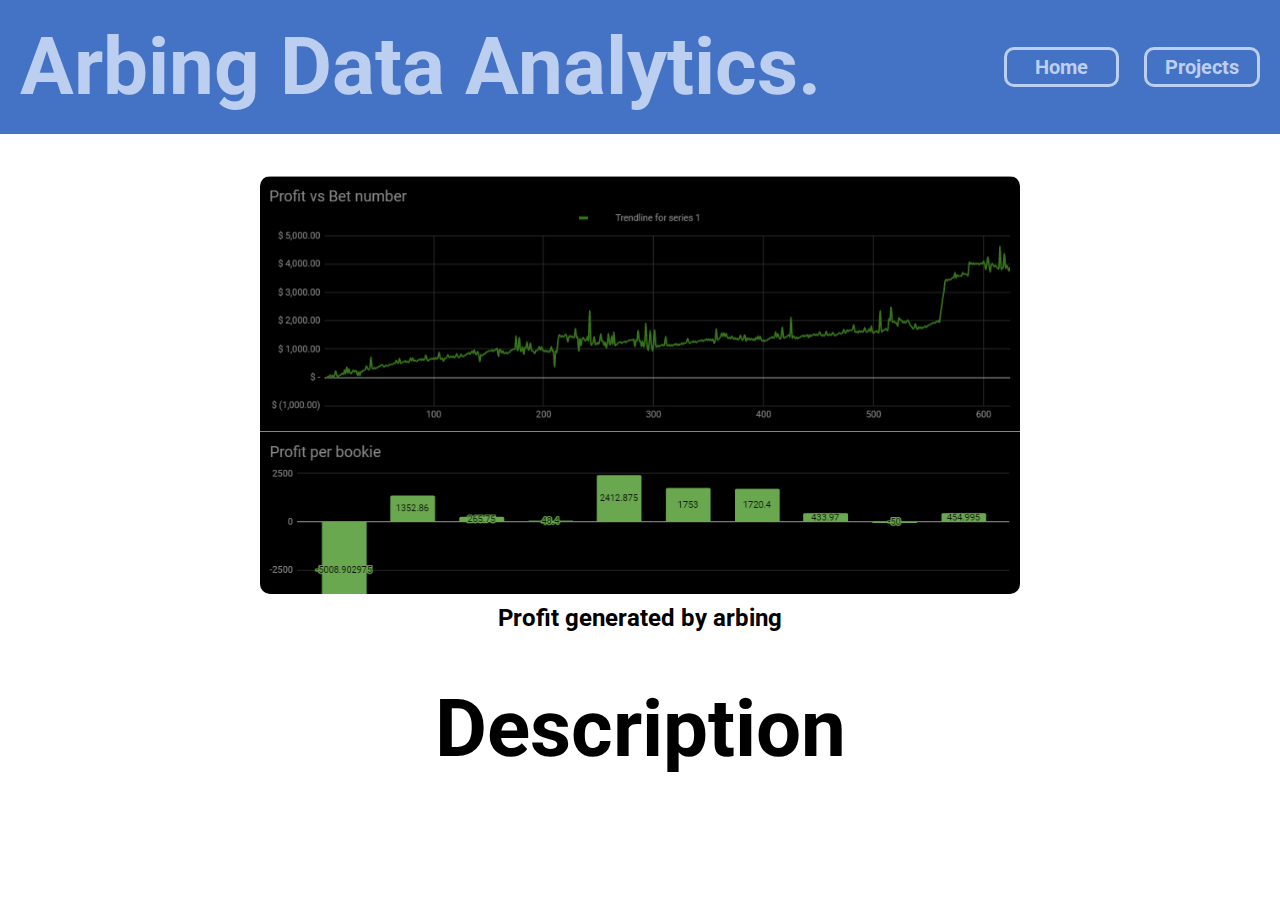
==== arbing.html @ 11f32ad9 "Addedarbing" ====
<!DOCTYPE html>
<html>

<head>
    <meta charset="UFT-8">
    <meta name="viewport" content="width=device-width, initial-scale=1">
    <title>Edward Marozzi's Portfolio</title>
    <link href="css/index.css" rel="stylesheet" type="text/css">
    <link href="css/projects.css" rel="stylesheet" type="text/css">
</head>



<body>
    <section class="projectshero">
        <!-- Nav bar -->
        <div class="othernav">

            <ul>
                <li id="titleli">            
                    <h1 class="pagetitle">
                        Arbing Data Analytics.
                    </h1>
                </li>
                <li id="homeli"><a href="index.html">Home</a></li>
                <li id = "projectsli"><a href="/index.html#homemyprojects">Projects</a></li>
            </ul>
        </div>



    </section>


    <section class=projectcontent>
        <div class="mainprojimg">
            <img style="object-position: top;" width="500px" 
            alt="Pointsbet Data Chart" 
            src="img//arbing-analytics/profit.png">
            <p>Profit generated by arbing</p>
        </div>
        <h1>Description</h1>

        

        
        

       




    </section>

    <section class="gallery">

    </section>

</body>

</html>
---- css/index.css ----
@import url("https://fonts.googleapis.com/css2?family=Roboto:wght@100&display=swap");
* {
    margin: 0;
    padding: 0;
    box-sizing: border-box;
    font-family: "Roboto";
    font-weight: bold;
}

html,
body {
    min-height: 100vh;
}


/* Used to debug layout can remove at end */

body section {
    background-color: green;
    padding: 2rem;
}

h1 {
    font-size: 5rem;
}

span,
p {
    font-size: 1.5rem;
}

a {
    text-decoration: none;
}

.boxshadow  {
    box-shadow: 5px 10px 8px #888888;
}


/* Navigation links */

#nav a {
    color: rgb(68, 114, 196);
    padding: 5px;
    border-radius: 10px;
    border-style: solid;
}

#homehero {
    padding: 0;
}


/* Home hero grid positioning */

#homeherogrid {
    width: 100%;
    background-color: rgb(68, 114, 196);
    min-height: 100vh;
    padding: 0%;
    display: grid;
    grid-template-columns: 1fr 1fr 1fr 1fr;
    grid-template-rows: 1fr 1fr 1fr 1fr;
    grid-template-areas: "splitone splitone splittwo splittwo" "splitone splitone splittwo splittwo" "splitone splitone splittwo splittwo" "splitone splitone splittwo splittwo";
}


/* Nav bar grid positioning */

#nav {
    grid-row-start: 1;
    grid-row-end: 2;
    grid-column-start: 3;
    grid-column-end: 5;
    z-index: 1;
    padding-top: 5px;
    padding-bottom: 5px;
}


/* Nav bar list items */

#nav ul {
    display: flex;
    flex-direction: row;
    list-style-type: none;
    padding: 15px;
    justify-content: flex-end;
    gap: 25px;
    color: rgb(68, 114, 196);
    font-size: 2rem;
    text-decoration: none;
}


/* home split screen */

#splitone {
    grid-area: splitone;
    padding: 60px;
}

#splittwo {
    background-color: #bdcff0;
    grid-area: splittwo;
    position: relative;
}


/* Portrait image container */

#portimg {
    grid-row-start: 2;
    grid-row-end: 4;
    grid-column-start: 2;
    grid-column-end: 4;
    z-index: 1;
    width: 100%;
    height: 100%;
    display: flex;
    justify-content: center;
    align-items: center;
}


/* Actual image */

#portimg>img {
    border-radius: 5%;
    width: 350px;
    height: 350px;
    transform: scale(1.5);
    
}


/* Split color before aspect invert */

#splitone>h1 {
    color: #bdcff0;
}

#splittwo>h1 {
    text-align: right;
    position: absolute;
    bottom: 60px;
    right: 60px;
    color: rgb(68, 114, 196);
}


/* Aspect ratio invert */

@media (max-aspect-ratio: 1/1) {
    #homeherogrid {
        grid-template-columns: 1fr 1fr 1fr 1fr;
        grid-template-areas: "splitone splitone splitone splitone" "splitone splitone splitone splitone" "splittwo splittwo splittwo splittwo" "splittwo splittwo splittwo splittwo";
    }
    #nav a {
        color: #bdcff0;
        font-size: 1.25rem;
    }
}


/* Section */

#aboutme {
    min-height: 50vh;
    display: flex;
    background-color: white;
}

#aboutme .icons img {
    width: 50px;
}

#aboutme>div {
    max-width: 75%;
    height: 100%;
    margin: auto;
    display: flex;
    flex-direction: column;
    justify-content: center;
    align-items: center;
    text-align: center;
    gap: 30px;
}

#aboutme>div>div {
    min-width: 75%;
    display: flex;
    justify-content: space-evenly;
}


/* Projects */

#homemyprojects {
    background-color: #bdcff0;
}

#homemyprojects h1 {
    color: rgb(68, 114, 196);
}


/* Grid */

#homemyprojects>div {
    margin: auto;
    text-align: center;
    display: grid;
    grid-gap: 50px;
    max-width: 75%;
    grid-template-columns: 1fr 1fr 1fr;
    grid-template-areas: "homemyprojects homemyprojects homemyprojects" "project1 project2 project3" "project4 project5 project6";
    color: white;
    justify-content: center;
}


/* Image Tile */

#homemyprojects>div>div>a {
    display: flex;
    flex-direction: column;
    justify-content: center;
    align-content: center;
    gap: 10px;
    color: rgb(68, 114, 196);
    font-size: 1rem;
}


/* Image links */

#homemyprojects a {
    margin: auto;
    text-decoration: none;
    color: white;
}

#homemyprojects img {
    border-radius: 5%;
    width: 300px;
    height: 300px;
}


/* Medium size screens */

@media only screen and (max-width: 1400px) {
    #homemyprojects>div {
        grid-template-columns: 1fr 1fr;
        grid-template-areas: "homemyprojects homemyprojects" "project1 project2" "project3 project4" "project5 project6";
    }
    #homemyprojects img {
        max-width: 250px;
        max-height: 250px;
    }
    #portimg img {
        width: 300px;
        height: 300px;
    }
}


/* Small screen size */

@media only screen and (max-width: 800px) {
    h1 {
        font-size: 2.5rem;
    }

    p {
        font-size: 1.25rem;
    }
    #homemyprojects>div {
        grid-template-columns: 1fr;
        grid-template-areas: "homemyprojects" "project1" "project2" "project3" "project4" "project5";
    }

    
    #portimg img {
        width: 200px;
        height: 200px;
    }


    #nav ul {
        font-size: 1.5rem;
    }
}

#homemyprojects>div>div {
    display: flex;
    flex-direction: column;
    margin: auto;
}

#homemyprojects>div>div>span {
    padding: 10px;
}

#homemyprojects>div>h1 {
    grid-area: homemyprojects;
    padding: 20px;
}

#seeall {
    margin: auto;
    grid-area: seeall;
}

#project1 {
    grid-area: project1;
}

#project2 {
    grid-area: project2;
}

#project3 {
    grid-area: project3;
}

#project4 {
    grid-area: project4;
}

#project5 {
    grid-area: project5;
}
---- css/projects.css ----
.projectshero {
        background-color: rgb(68, 114, 196);
        padding: 5px;
        
    }
    /* Nav bar list items */
    
    .othernav ul {
        display: grid;
        grid-template-areas : "title title title title title title title homeli projectsli";
        grid-template-rows: 1fr;
        grid-template-columns: 1fr 1fr 1fr 1fr 1fr 1fr 1fr 1fr 1fr;
        list-style-type: none;
        padding: 15px;
        justify-content: center;
        align-items: center;
       
        gap: 25px;
        color: rgb(68, 114, 196);
        font-size: 2rem;
        text-decoration: none;
        


    }

    @media screen and (max-width: 800px) {
        .othernav ul {
            grid-template-areas : "title title" "homeli projectsli";
            grid-template-rows: 1fr 1fr;
            grid-template-columns: 1fr 1fr;
        }
    }

    #titleli {
        
     
        grid-area: title;
    }
    
    #homeli {
      
        grid-area: homeli;
    }

    #projectsli {

        grid-area: projectsli;
    }

    .othernav a {

        display: flex;
        align-items: center;
        justify-content: center;

    
        padding: 5px;
        border-radius: 10px;
        border-style: solid;
        color: #bdcff0;
        font-size: 1.25rem;
    }
    
    .pagetitle {
        grid-area: title;
        color: #bdcff0;
        text-align:left;
    }
    
    #projectgrid {
        background-color: white;
        gap: 25px;
        display: grid;
        grid-template-rows: 1fr 1fr;
        grid-template-columns: 1fr 1fr 1fr;
    }
    
    #projectgrid>div {
        display: flex;
        justify-content: center;
        padding: 10px;
    }
    
    #projectgrid>div>a {
        display: flex;
        flex-direction: column;
        text-align: center;
        gap: 10px;
        color: rgb(68, 114, 196);
        ;
    }
    
    #projectgrid img {
        border-radius: 5%;
        width: 300px;
        height: 300px;
    }
    
    @media screen and (max-width: 1400px) {
        #projectgrid {
            grid-template-rows: 1fr 1fr 1fr;
            grid-template-columns: 1fr 1fr;
            min-height: 100vh;
        }
    }
    
    @media screen and (max-width: 800px) {
        #projectgrid {
            grid-template-rows: 1fr 1fr 1fr 1fr 1fr;
            grid-template-columns: 1fr;
            min-height: 100vh;
        }
        #projectgrid img {
            border-radius: 5%;
            width: 200px;
            height: 200px;
        }
    }


    .projectcontent {

        background-color: white;
        display: flex;
        flex-direction: column;
        justify-content: center;
        align-items: center;
        max-width: 75%;
        margin:auto;
        gap: 50px;
    }

    .projectcontent >h1{
        text-align: center;
    }

    .mainprojimg    {
        display: flex;
        flex-direction: column;
        justify-content: center;
        align-items: center;
    }

    .mainprojimg>img   {
       
        border-radius: 20px;
        padding: 10px;
        width: 1300px;
        height: 731px;
        object-fit: cover;
        
    }

    .mainprojimg > p    {
        text-align: center;
    }

    video, iframe  {
        border: none;
        width: 1024px;
        height: 504px;        
    }

    .minorprojimg   {
        border-radius: 5%;
        padding: 10px;
        width: 512px;
        height: 512px;

    }

    .gallery .minorprojimg:hover{
        transform: scale(1.5);
    }



    @media screen and (max-width: 1400px)    {

        video, iframe  {

            width: 512px;
            height: 288px;        
        }

        .mainprojimg >img  {

            height: 438px;
            width: 780px;
            
     
        }

        .minorprojimg   {
            border-radius: 5%;
            padding: 10px;
            width: 384px;
            height: 384px;
        
    
        }

    }

    @media screen and (max-width: 800px)    {
        video, iframe  {

            width: 256px;
            height: 144px;        
        }

        .mainprojimg >img  {

            width: 80vw;
            height: 45vw;
            border-radius: 15px;
         
     
        }

        .minorprojimg   {
            border-radius: 5%;
            padding: 10px;
            width: 256px;
            height: 256px;
    
        }

        .figs{
            flex-direction: column;
        }
        
    }

    .gallery    {
        background: white;
        text-align: center;
        display: grid;
        grid-template: auto;

    }


    .figs {

        display: flex;
        justify-content: center;
        align-items: center ;

    }
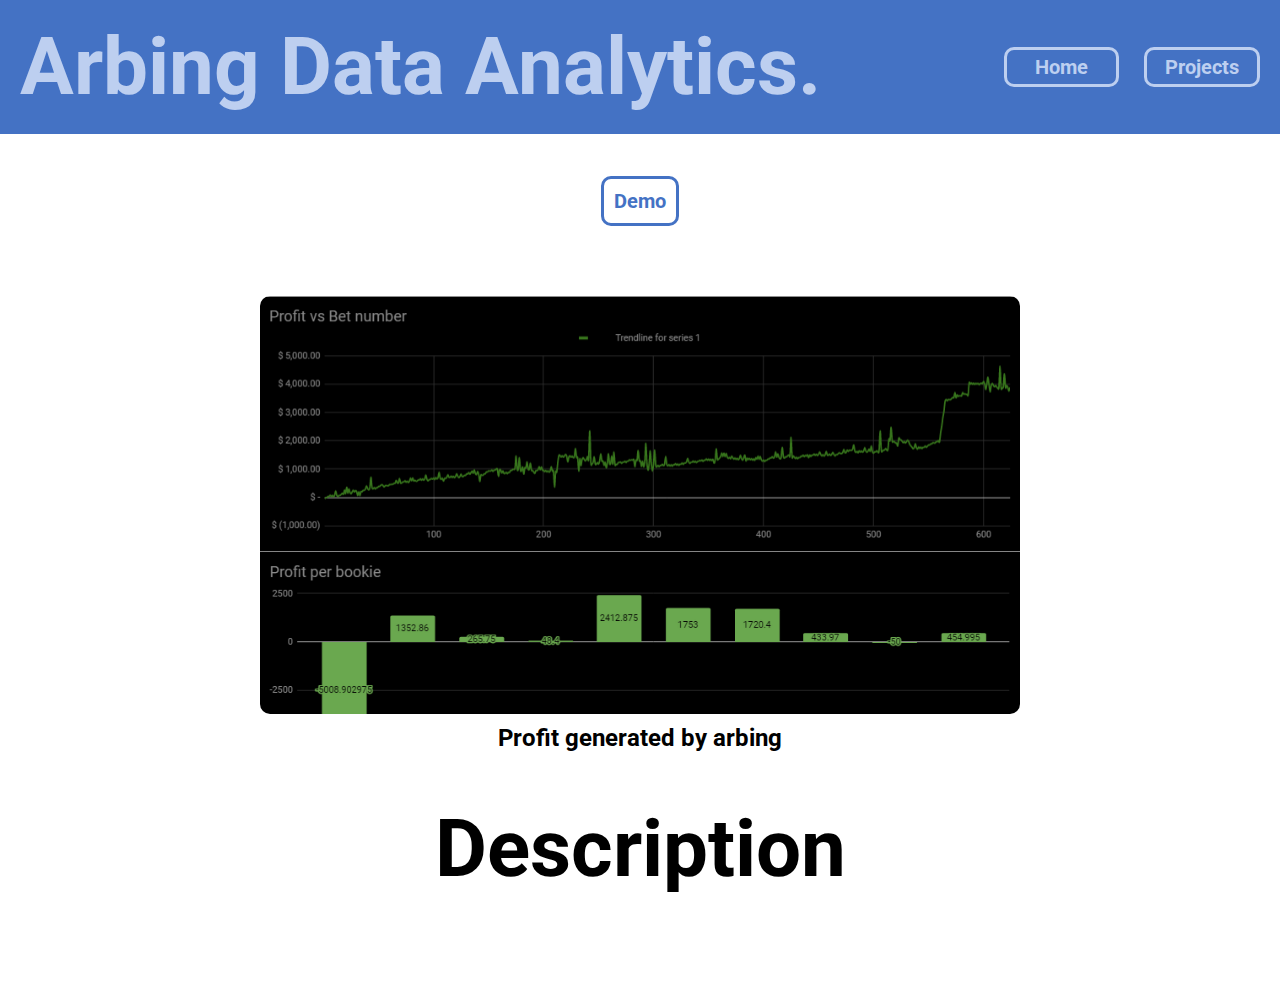
==== commit 6b7d3470: "fixed links" ====
--- a/arbing.html
+++ b/arbing.html
@@ -27,12 +27,19 @@
             </ul>
         </div>
 
-
-
     </section>
 
 
     <section class=projectcontent>
+
+        
+        <div class="codedemo">
+
+            <a href = "https://docs.google.com/spreadsheets/d/11uBmdi7L4_9NcyOsl-J4ufHKLPA7ZS7FWJ8p4vmBZY4/edit?usp=sharing">
+                <h2 class="demo">Demo</h1>
+            </a>
+        </div>
+        
         <div class="mainprojimg">
             <img style="object-position: top;" width="500px" 
             alt="Pointsbet Data Chart" 
--- a/css/index.css
+++ b/css/index.css
@@ -62,7 +62,11 @@
     display: grid;
     grid-template-columns: 1fr 1fr 1fr 1fr;
     grid-template-rows: 1fr 1fr 1fr 1fr;
-    grid-template-areas: "splitone splitone splittwo splittwo" "splitone splitone splittwo splittwo" "splitone splitone splittwo splittwo" "splitone splitone splittwo splittwo";
+    grid-template-areas: 
+    "splitone splitone splittwo splittwo" 
+    "splitone splitone splittwo splittwo"
+     "splitone splitone splittwo splittwo" 
+     "splitone splitone splittwo splittwo";
 }
 
 
@@ -155,7 +159,10 @@
 @media (max-aspect-ratio: 1/1) {
     #homeherogrid {
         grid-template-columns: 1fr 1fr 1fr 1fr;
-        grid-template-areas: "splitone splitone splitone splitone" "splitone splitone splitone splitone" "splittwo splittwo splittwo splittwo" "splittwo splittwo splittwo splittwo";
+        grid-template-areas: "splitone splitone splitone splitone" 
+        "splitone splitone splitone splitone" 
+        "splittwo splittwo splittwo splittwo" 
+        "splittwo splittwo splittwo splittwo";
     }
     #nav a {
         color: #bdcff0;
@@ -215,7 +222,10 @@
     grid-gap: 50px;
     max-width: 75%;
     grid-template-columns: 1fr 1fr 1fr;
-    grid-template-areas: "homemyprojects homemyprojects homemyprojects" "project1 project2 project3" "project4 project5 project6";
+    grid-template-areas: 
+    "homemyprojects homemyprojects homemyprojects" 
+    "project1 project2 project3" 
+    "project4 project5 project6";
     color: white;
     justify-content: center;
 }
@@ -254,7 +264,11 @@
 @media only screen and (max-width: 1400px) {
     #homemyprojects>div {
         grid-template-columns: 1fr 1fr;
-        grid-template-areas: "homemyprojects homemyprojects" "project1 project2" "project3 project4" "project5 project6";
+        grid-template-areas: 
+        "homemyprojects homemyprojects"
+         "project1 project2" 
+         "project3 project4" 
+         "project5 project6";
     }
     #homemyprojects img {
         max-width: 250px;
@@ -279,7 +293,8 @@
     }
     #homemyprojects>div {
         grid-template-columns: 1fr;
-        grid-template-areas: "homemyprojects" "project1" "project2" "project3" "project4" "project5";
+        grid-template-areas: "homemyprojects" 
+        "project1" "project2" "project3" "project4" "project5";
     }
 
     
--- a/css/projects.css
+++ b/css/projects.css
@@ -7,7 +7,8 @@
     
     .othernav ul {
         display: grid;
-        grid-template-areas : "title title title title title title title homeli projectsli";
+        grid-template-areas : 
+        "title title title title title title title homeli projectsli";
         grid-template-rows: 1fr;
         grid-template-columns: 1fr 1fr 1fr 1fr 1fr 1fr 1fr 1fr 1fr;
         list-style-type: none;
@@ -250,3 +251,23 @@
 
     }
 
+    .codedemo   {
+        display: flex;
+        align-items: center;
+        justify-content: stretch;
+
+
+    
+
+    }
+
+    .code, .demo {
+        padding: 10px;
+        margin: 10px;
+        border-radius: 10px;
+        border-style: solid;
+        color: rgb(68, 114, 196);
+        font-size: 1.25rem;
+
+    }
+
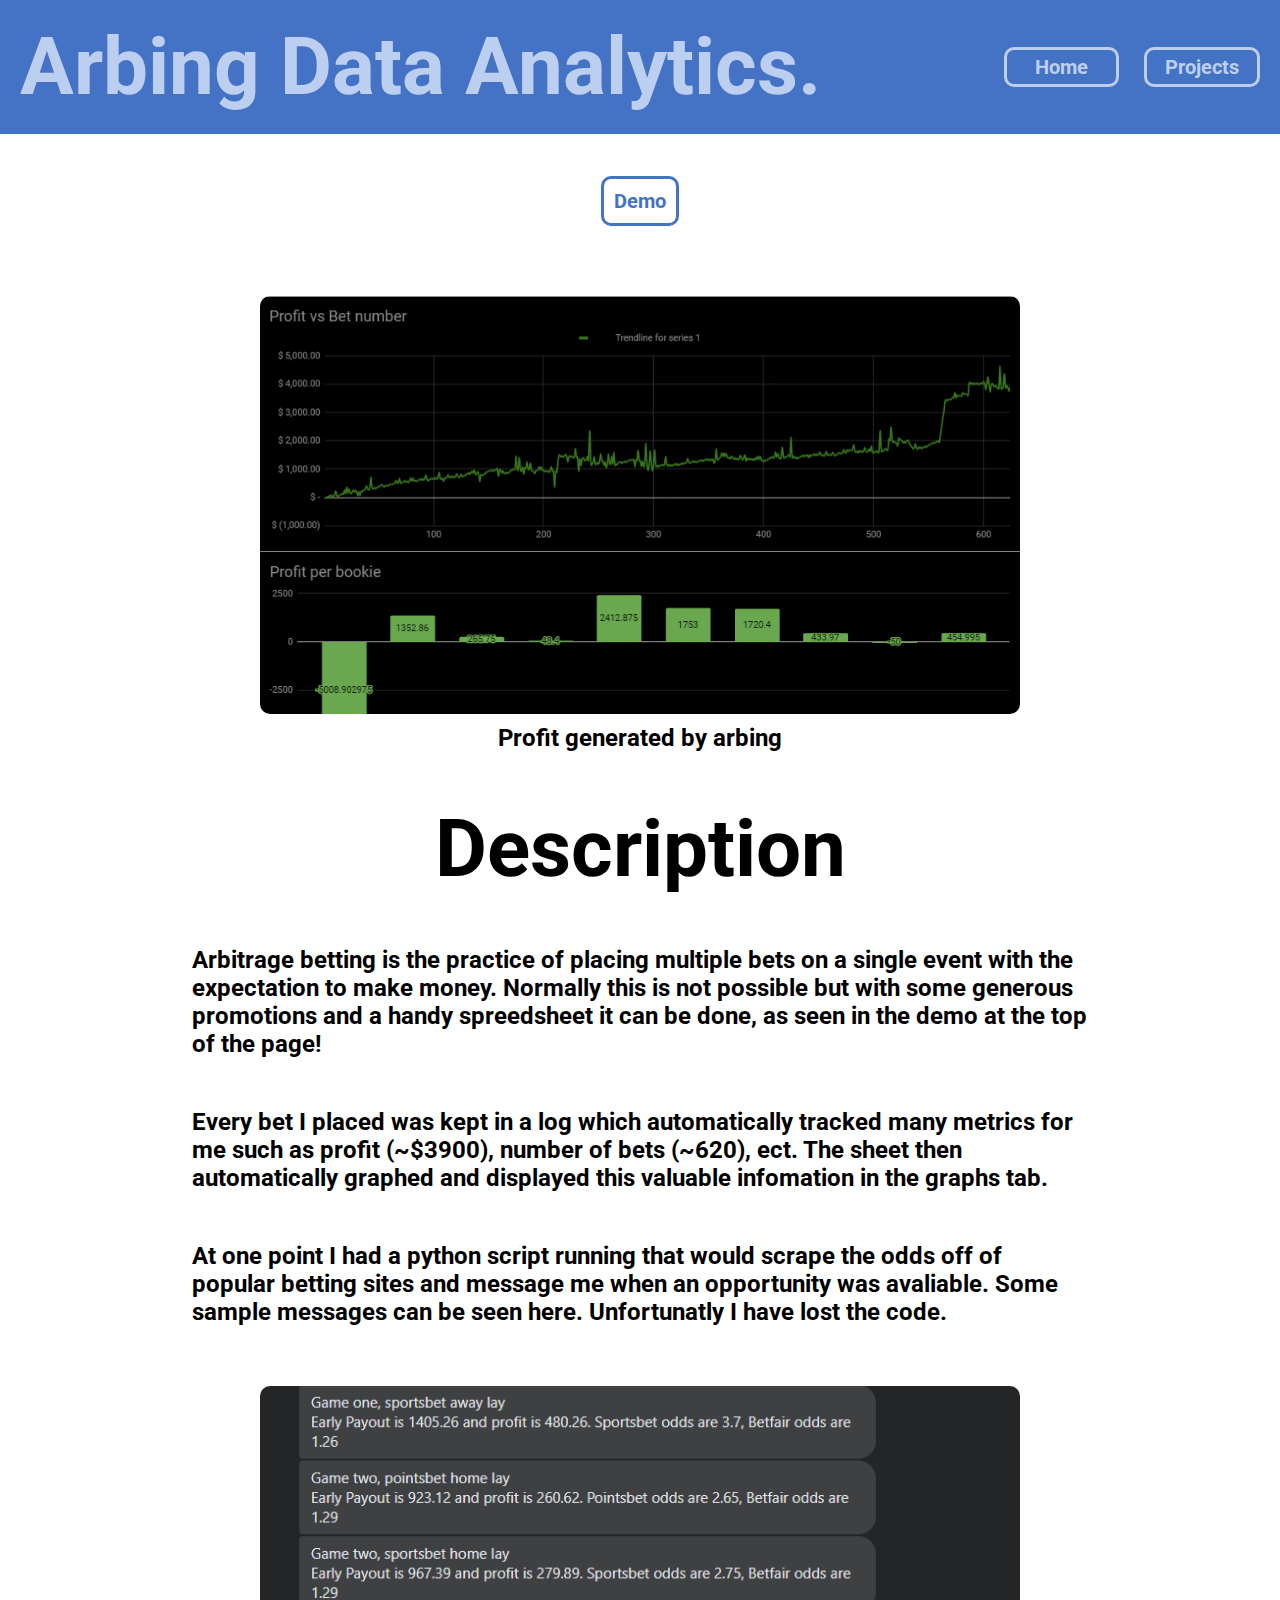
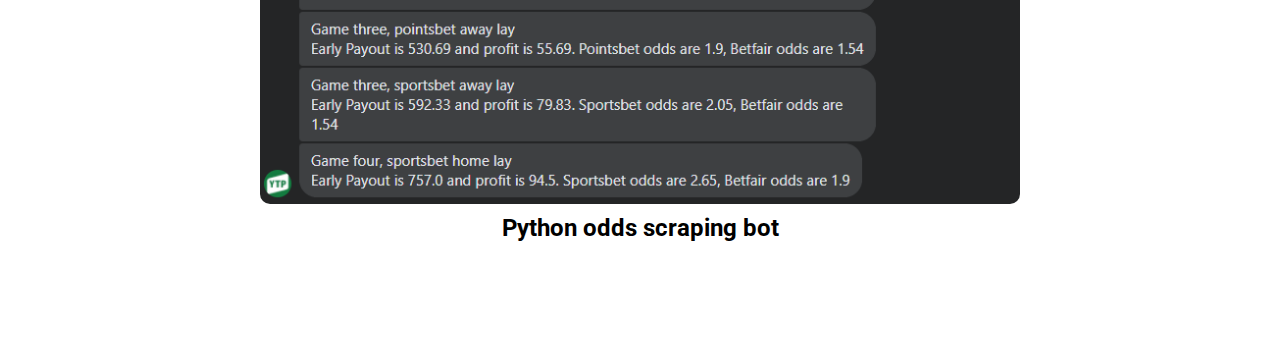
==== commit 3622d398: "added content to the arbing page" ====
--- a/arbing.html
+++ b/arbing.html
@@ -5,6 +5,7 @@
     <meta charset="UFT-8">
     <meta name="viewport" content="width=device-width, initial-scale=1">
     <title>Edward Marozzi's Portfolio</title>
+    <link rel="shortcut icon" type="image/png" href="img\logo\logo.png"/>
     <link href="css/index.css" rel="stylesheet" type="text/css">
     <link href="css/projects.css" rel="stylesheet" type="text/css">
 </head>
@@ -47,16 +48,24 @@
             <p>Profit generated by arbing</p>
         </div>
         <h1>Description</h1>
+        <p>
+            Arbitrage betting is the practice of placing multiple bets on a single event with the expectation to make money. Normally this is not possible but with some generous promotions and a handy spreedsheet it can be done, as seen in the demo at the top of the page! 
+        </p>
+        <p>
+            Every bet I placed was kept in a log which automatically tracked many metrics for me such as profit (~$3900), number of bets (~620), ect. The sheet then automatically graphed and displayed this valuable infomation in the graphs tab.
+        </p>
 
+        <p>
+            At one point I had a python script running that would scrape the odds off of popular betting sites and message me when an opportunity was avaliable. Some sample messages can be seen here. Unfortunatly I have lost the code.
+        </p>
+
+        <div class="mainprojimg">
+            <img style="object-position: top;" width="500px" 
+            alt="Pointsbet Data Chart" 
+            src="img//arbing-analytics/pp.png">
+            <p>Python odds scraping bot</p>
+        </div>
         
-
-        
-        
-
-       
-
-
-
 
     </section>
 
--- a/css/index.css
+++ b/css/index.css
@@ -7,11 +7,120 @@
     font-weight: bold;
 }
 
-html,
-body {
+html, body {
     min-height: 100vh;
 }
 
+.lightblue   {
+   color: #bdcff0;
+}
+.darkblue   {
+    color: rgb(68, 114, 196);
+}
+
+#filter {
+    font-size: 20px;
+    margin: 0px;
+    width: auto;
+    text-align: left;
+}
+
+#curfilters {
+    display: flex;
+    flex-direction: row;
+
+    padding: 40px;
+}
+
+/* Project selector */
+
+.projselector {
+    display: flex;
+    flex-direction: row;
+    justify-content: space-evenly;
+    padding: 30px;
+    align-items: center;
+}
+
+#filterrow  {
+    padding-top: 20px;
+    display: flex;
+    flex-direction: row;
+
+    justify-content: space-around;
+    align-items: center;
+
+}
+
+/* Reset */
+.reset {
+    background-color: rgb(255, 0, 0);
+    color: white;
+    padding: 16px;
+    font-size: 16px;
+    border: none;
+    cursor: pointer;
+}
+
+
+/* Dropdown Button */
+
+.dropbtn {
+    background-color: rgb(68, 114, 196);
+    color: white;
+    padding: 16px;
+    font-size: 16px;
+    border: none;
+    cursor: pointer;
+    outline: none;
+}
+
+
+.rounded {
+    border-radius: 10px;
+}
+
+/* Dropdown Content (Hidden by Default) */
+
+.dropdown-content {
+
+    border-radius: 0px;
+    flex-direction: column;
+    display: none;
+
+    position: absolute;
+    background-color: rgb(68, 114, 196);
+    border-width: 2px;
+    border: black;
+    box-shadow: 0px 8px 16px 0px rgba(0, 0, 0, 0.2);
+    z-index: 1;
+}
+
+/* Links inside the dropdown */
+
+.dropdown-content button {
+    color: white;
+    background-color: rgb(68, 114, 196);
+    border: none;
+    font-size: 1em;
+    padding: 12px 16px;
+    text-decoration: none;
+    display: block;
+    outline: none;
+}
+
+/* Change color of dropdown links on hover */
+
+.dropdown-content span:hover {
+    border-radius: 10px;
+    background-color: rgb(90, 90, 90)
+}
+
+/* Show the dropdown menu (use JS to add this class to the .dropdown-content container when the user clicks on the dropdown button) */
+
+.show {
+    display: block;
+}
 
 /* Used to debug layout can remove at end */
 
@@ -24,8 +133,9 @@
     font-size: 5rem;
 }
 
-span,
-p {
+
+
+span, p {
     font-size: 1.5rem;
 }
 
@@ -33,10 +143,9 @@
     text-decoration: none;
 }
 
-.boxshadow  {
+.boxshadow {
     box-shadow: 5px 10px 8px #888888;
 }
-
 
 /* Navigation links */
 
@@ -50,7 +159,6 @@
 #homehero {
     padding: 0;
 }
-
 
 /* Home hero grid positioning */
 
@@ -62,13 +170,8 @@
     display: grid;
     grid-template-columns: 1fr 1fr 1fr 1fr;
     grid-template-rows: 1fr 1fr 1fr 1fr;
-    grid-template-areas: 
-    "splitone splitone splittwo splittwo" 
-    "splitone splitone splittwo splittwo"
-     "splitone splitone splittwo splittwo" 
-     "splitone splitone splittwo splittwo";
-}
-
+    grid-template-areas: "splitone splitone splittwo splittwo" "splitone splitone splittwo splittwo" "splitone splitone splittwo splittwo" "splitone splitone splittwo splittwo";
+}
 
 /* Nav bar grid positioning */
 
@@ -82,7 +185,6 @@
     padding-bottom: 5px;
 }
 
-
 /* Nav bar list items */
 
 #nav ul {
@@ -97,7 +199,6 @@
     text-decoration: none;
 }
 
-
 /* home split screen */
 
 #splitone {
@@ -110,7 +211,6 @@
     grid-area: splittwo;
     position: relative;
 }
-
 
 /* Portrait image container */
 
@@ -127,7 +227,6 @@
     align-items: center;
 }
 
-
 /* Actual image */
 
 #portimg>img {
@@ -135,9 +234,7 @@
     width: 350px;
     height: 350px;
     transform: scale(1.5);
-    
-}
-
+}
 
 /* Split color before aspect invert */
 
@@ -153,23 +250,18 @@
     color: rgb(68, 114, 196);
 }
 
-
 /* Aspect ratio invert */
 
 @media (max-aspect-ratio: 1/1) {
     #homeherogrid {
         grid-template-columns: 1fr 1fr 1fr 1fr;
-        grid-template-areas: "splitone splitone splitone splitone" 
-        "splitone splitone splitone splitone" 
-        "splittwo splittwo splittwo splittwo" 
-        "splittwo splittwo splittwo splittwo";
+        grid-template-areas: "splitone splitone splitone splitone" "splitone splitone splitone splitone" "splittwo splittwo splittwo splittwo" "splittwo splittwo splittwo splittwo";
     }
     #nav a {
         color: #bdcff0;
         font-size: 1.25rem;
     }
 }
-
 
 /* Section */
 
@@ -205,52 +297,20 @@
 /* Projects */
 
 #homemyprojects {
-    background-color: #bdcff0;
-}
-
-#homemyprojects h1 {
-    color: rgb(68, 114, 196);
-}
-
-
-/* Grid */
-
-#homemyprojects>div {
+    background-color: #bdcff0; 
+}
+
+#projcontent {
+    max-width: 75%;
     margin: auto;
     text-align: center;
-    display: grid;
-    grid-gap: 50px;
-    max-width: 75%;
-    grid-template-columns: 1fr 1fr 1fr;
-    grid-template-areas: 
-    "homemyprojects homemyprojects homemyprojects" 
-    "project1 project2 project3" 
-    "project4 project5 project6";
-    color: white;
-    justify-content: center;
-}
-
-
-/* Image Tile */
-
-#homemyprojects>div>div>a {
-    display: flex;
-    flex-direction: column;
-    justify-content: center;
-    align-content: center;
-    gap: 10px;
-    color: rgb(68, 114, 196);
-    font-size: 1rem;
-}
-
-
-/* Image links */
-
-#homemyprojects a {
-    margin: auto;
-    text-decoration: none;
-    color: white;
-}
+}
+
+#homemyprojects h1 {
+    color: rgb(68, 114, 196);
+    text-align: center;
+}
+
 
 #homemyprojects img {
     border-radius: 5%;
@@ -258,18 +318,35 @@
     height: 300px;
 }
 
+#projgrid   {
+    
+    display: flex;
+    flex-flow: row wrap;
+   
+
+}
+
+#projgrid a {
+    color: rgb(68, 114, 196);
+}
+
+#homemyprojects .proj  {
+    display: flex;
+    flex-direction: column;
+    align-items: center;
+    width: 250px;
+    padding: 10px;
+    margin: auto;
+    min-width: 325px;
+   
+}
+
+
 
 /* Medium size screens */
 
 @media only screen and (max-width: 1400px) {
-    #homemyprojects>div {
-        grid-template-columns: 1fr 1fr;
-        grid-template-areas: 
-        "homemyprojects homemyprojects"
-         "project1 project2" 
-         "project3 project4" 
-         "project5 project6";
-    }
+
     #homemyprojects img {
         max-width: 250px;
         max-height: 250px;
@@ -280,71 +357,37 @@
     }
 }
 
-
 /* Small screen size */
 
 @media only screen and (max-width: 800px) {
     h1 {
         font-size: 2.5rem;
     }
-
     p {
         font-size: 1.25rem;
     }
-    #homemyprojects>div {
-        grid-template-columns: 1fr;
-        grid-template-areas: "homemyprojects" 
-        "project1" "project2" "project3" "project4" "project5";
-    }
-
-    
+
     #portimg img {
         width: 200px;
         height: 200px;
     }
-
-
     #nav ul {
         font-size: 1.5rem;
     }
-}
-
-#homemyprojects>div>div {
-    display: flex;
-    flex-direction: column;
-    margin: auto;
-}
-
-#homemyprojects>div>div>span {
-    padding: 10px;
-}
-
-#homemyprojects>div>h1 {
-    grid-area: homemyprojects;
-    padding: 20px;
-}
-
-#seeall {
-    margin: auto;
-    grid-area: seeall;
-}
-
-#project1 {
-    grid-area: project1;
-}
-
-#project2 {
-    grid-area: project2;
-}
-
-#project3 {
-    grid-area: project3;
-}
-
-#project4 {
-    grid-area: project4;
-}
-
-#project5 {
-    grid-area: project5;
-}+
+    #homemyprojects .proj  {
+ 
+        width: 250px;
+        padding: 10px;
+        margin: auto;
+        min-width: 200px;
+       
+    }
+
+    #homemyprojects img {
+        max-width: 200px;
+        max-height: 200px;
+    }
+}
+
+
--- a/css/projects.css
+++ b/css/projects.css
@@ -89,7 +89,7 @@
         text-align: center;
         gap: 10px;
         color: rgb(68, 114, 196);
-        ;
+        
     }
     
     #projectgrid img {
